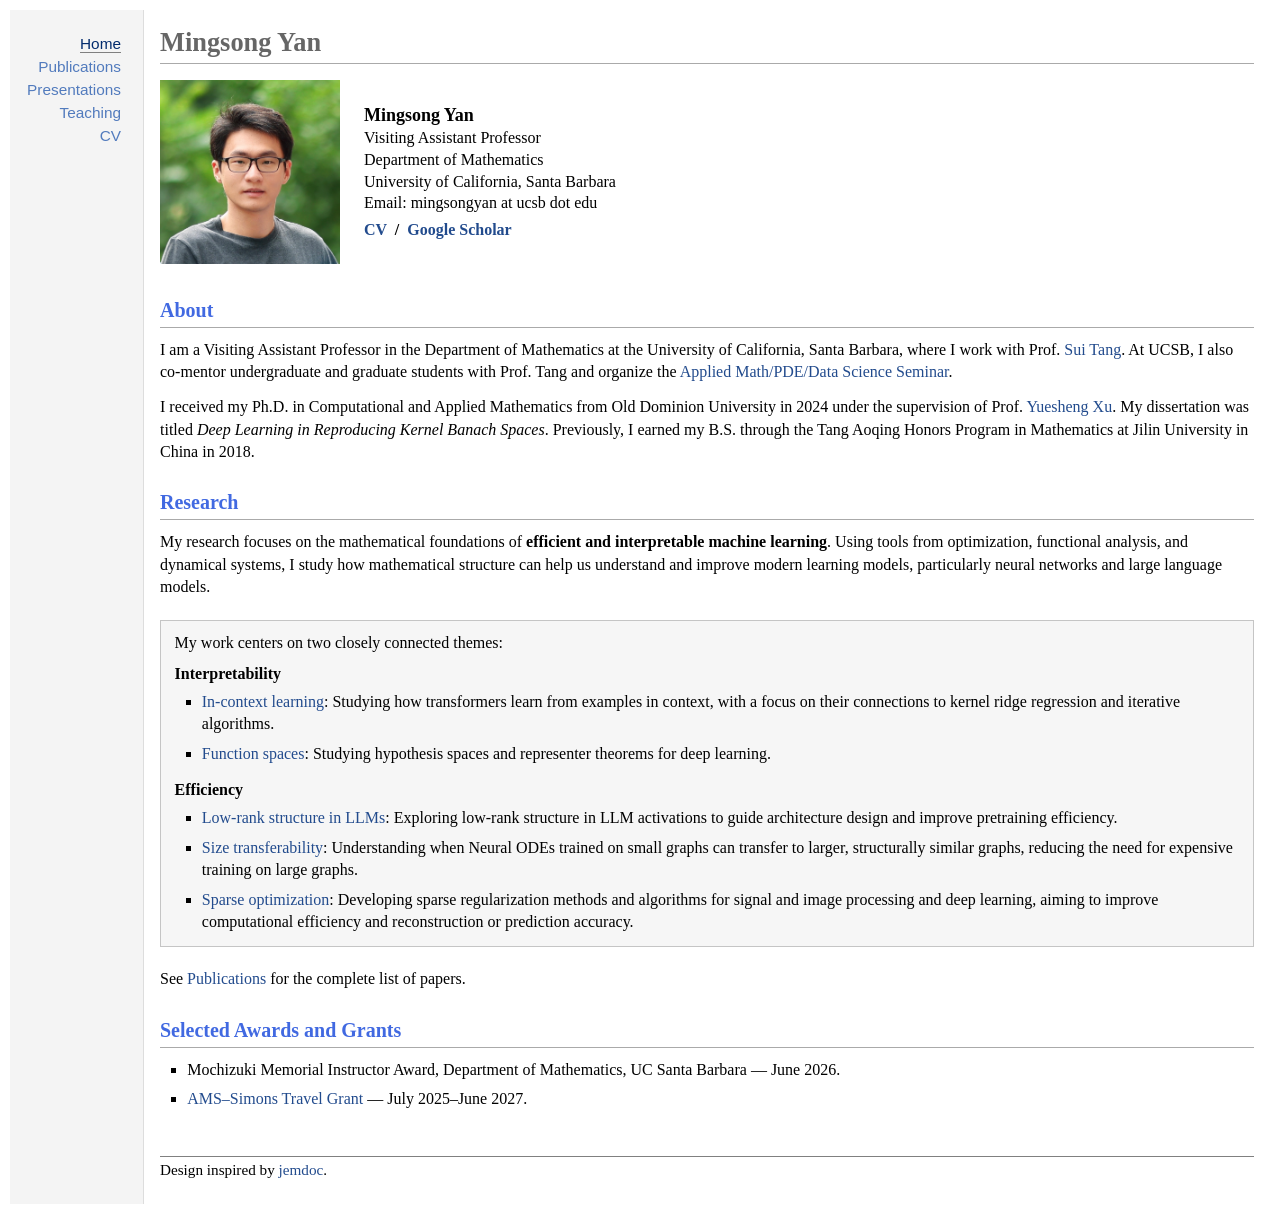
==== docs/index.html @ b35ea909 "Add files via upload" ====
<!DOCTYPE html>

<html lang="en">
<head>
<meta charset="utf-8"/>
<meta content="width=device-width, initial-scale=1" name="viewport"/>
<title>Mingsong Yan</title>
<link href="site.css" rel="stylesheet"/>
<meta content="Mingsong Yan: mathematical foundations of efficient and interpretable machine learning. Research, publications, presentations, and teaching." name="description"/><style>
    /* Homepage additions. Research now lives at index.html#research. */
    #layout-content {
      font-family: Georgia, "Times New Roman", serif;
      font-size: 16px;
      line-height: 1.4;
    }
    #toptitle {
      padding: 0 0 0.2em;
      margin: 0 0 1em;
      border-bottom: 1px solid #aaaaaa;
    }
    #toptitle h1 {
      margin: 0.3em 0 0;
      padding: 0 0 0.1em;
      font-size: 1.65em;
      font-weight: 700;
      line-height: 1.1;
      color: #666666;
    }
    #layout-content h2 {
      margin: 0.7em 0 0.55em;
      padding: 0.65em 0 0.25em;
      border-bottom: 1px solid #aaaaaa;
      color: #4169e1;
      font-size: 1.25em;
      line-height: 1.2;
    }
    .profile { font-size: 16px; line-height: 1.35; }
    .profile-name { font-size: 18px; font-weight: 700; }
    .profile-links { margin-top: 5px; font-weight: 700; }
    .biography p { margin: 0 0 0.8em; line-height: 1.4; }
    #research { scroll-margin-top: 16px; }
    .research-overview { margin: 0 0 1.35em; line-height: 1.4; }
    .research-themes {
      margin: 0 0 1.35em;
      padding: 0.65em 0.85em 0.75em;
      border: 1px solid #c5c5c5;
      background-color: #f6f6f6;
      color: #000000;
    }
    .research-themes > p { margin: 0 0 0.55em; line-height: 1.4; }
    .theme-group + .theme-group { margin-top: 0.9em; }
    .theme-heading {
      margin: 0 0 0.35em;
      padding: 0;
      border: 0;
      font-size: 1em;
      font-weight: 700;
      line-height: 1.4;
      color: #000000;
    }
    .research-topic-list {
      margin: 0;
      padding-left: 1.7em;
      list-style: square outside;
    }
    .research-topic-list > li { margin: 0 0 0.45em; line-height: 1.4; }
    .research-topic-list > li:last-child { margin-bottom: 0; }
    .research-topic-list a { color: #224b8d; font-weight: 400; }
    .publications-link { margin: 0; line-height: 1.4; }
    #footer { margin-top: 3em; }
    @media (max-width: 640px) {
      .research-themes { padding: 0.75em; }
      .research-topic-list { padding-left: 1.25em; }
      .research-topic-list > li { margin-bottom: 0.7em; }
    }
    @media print { .research-themes { break-inside: avoid; } }

    /* Homepage awards: regular-weight entries and a plain blue grant link. */
    .awards-list { margin: 0.2em 0 0.8em; padding-left: 1.7em; list-style: square outside; }
    .awards-list li { margin: 0 0 0.45em; line-height: 1.4; font-weight: 400; }
    .awards-list li:last-child { margin-bottom: 0; }
    .awards-list a { font-weight: 400; }
</style></head>
<body>
<a class="skip-link" href="#layout-content">Skip to content</a>
<div class="site-layout">
<nav aria-label="Main navigation" id="layout-menu">
<div class="menu-list"><div class="menu-item"><a aria-current="page" class="current" href="index.html">Home</a></div>
<div class="menu-item"><a href="papers.html">Publications</a></div>
<div class="menu-item"><a href="talks.html">Presentations</a></div>
<div class="menu-item"><a href="teaching.html">Teaching</a></div>
<div class="menu-item"><a href="cv.html">CV</a></div>
</div>
</nav>
<main id="layout-content" tabindex="-1">
<div id="toptitle"><h1>Mingsong Yan</h1></div>
<div class="profile-row">
<img class="portrait" src="images/mingsongyan.jpg"
     alt="Portrait of Mingsong Yan" width="799" height="817" decoding="async">
<div class="profile">
<strong class="profile-name">Mingsong Yan</strong><br/>
    Visiting Assistant Professor<br/>
    Department of Mathematics<br/>
    University of California, Santa Barbara<br/>
    Email: mingsongyan at ucsb dot edu
    <div class="profile-links">
<a href="cv.html">CV</a><span aria-hidden="true">  /  </span><a href="https://scholar.google.com/citations?user=5XZGt0gAAAAJ&amp;hl=en">Google Scholar</a>
</div>
</div>
</div>
<section aria-labelledby="about-heading" class="biography">
<h2 id="about-heading">About</h2>
<p>I am a Visiting Assistant Professor in the Department of Mathematics at the University of California, Santa Barbara, where I work with Prof. <a href="https://web.math.ucsb.edu/~suitang/">Sui Tang</a>. At UCSB, I also co-mentor undergraduate and graduate students with Prof. Tang and organize the <a href="https://sites.google.com/site/ucsbpdeappliedmathseminar/">Applied Math/PDE/Data Science Seminar</a>.</p>
<p>I received my Ph.D. in Computational and Applied Mathematics from Old Dominion University in 2024 under the supervision of Prof. <a href="https://www.odu.edu/directory/yuesheng-xu">Yuesheng Xu</a>. My dissertation was titled <em>Deep Learning in Reproducing Kernel Banach Spaces</em>. Previously, I earned my B.S. through the Tang Aoqing Honors Program in Mathematics at Jilin University in China in 2018.</p>
</section>
<section aria-labelledby="research-heading" id="research"><h2 id="research-heading">Research</h2><p class="research-overview">My research focuses on the mathematical foundations of <strong>efficient and interpretable machine learning</strong>. Using tools from optimization, functional analysis, and dynamical systems, I study how mathematical structure can help us understand and improve modern learning models, particularly neural networks and large language models.</p>
<section aria-labelledby="themes-intro" class="research-themes">
<p id="themes-intro">My work centers on two closely connected themes:</p>
<div class="theme-group">
<h3 class="theme-heading">Interpretability</h3>
<ul class="research-topic-list">
<li><a href="papers.html?topic=transformers" title="Browse publications: In-context learning">In-context learning</a>: Studying how transformers learn from examples in context, with a focus on their connections to kernel ridge regression and iterative algorithms.</li>
<li><a href="papers.html?topic=function-spaces" title="Browse publications: Function spaces">Function spaces</a>: Studying hypothesis spaces and representer theorems for deep learning.</li>
</ul>
</div>
<div class="theme-group">
<h3 class="theme-heading">Efficiency</h3>
<ul class="research-topic-list">
<li><a href="papers.html?topic=low-rank" title="Browse publications: Low-rank structure in LLMs">Low-rank structure in LLMs</a>: Exploring low-rank structure in LLM activations to guide architecture design and improve pretraining efficiency.</li>
<li><a href="papers.html?topic=graph-transfer" title="Browse publications: Size transferability">Size transferability</a>: Understanding when Neural ODEs trained on small graphs can transfer to larger, structurally similar graphs, reducing the need for expensive training on large graphs.</li>
<li><a href="papers.html?topic=sparsity" title="Browse publications: Sparse optimization">Sparse optimization</a>: Developing sparse regularization methods and algorithms for signal and image processing and deep learning, aiming to improve computational efficiency and reconstruction or prediction accuracy.</li>
</ul>
</div>
</section>
<p class="publications-link">See <a href="papers.html">Publications</a> for the complete list of papers.</p></section><section aria-labelledby="awards-heading" class="research-support" id="awards">
  <h2 id="awards-heading">Selected Awards and Grants</h2>
  <ul class="awards-list">
    <li>Mochizuki Memorial Instructor Award, Department of Mathematics, UC Santa Barbara &mdash; June 2026.</li>
    <li><a href="https://www.ams.org/grants-awards/travel-grants/AMS-SimonsTG">AMS&ndash;Simons Travel Grant</a> &mdash; July 2025&ndash;June 2027.</li>
  </ul>
</section><footer id="footer">Design inspired by <a href="https://github.com/jem/jemdoc">jemdoc</a>.</footer></main>
</div>
</body>
</html>
---- docs/site.css ----
/* Classic academic layout, revised October 2026.
   This is a replacement for the earlier starter's entire site.css.
   The proportions and font choices follow the two reference sites;
   no portrait, logo, biography, or research content was taken from them.
   Fonts are requested from the reader's device, not bundled or downloaded.
*/
:root {
  color-scheme: light;
  --text-font: Optima, Georgia, sans-serif;
  --text-size: 96%;
  --title-size: 25px;
  --title-color: #666666;
  --section-color: #bb0000;
  --link-color: #224b8d;
  --menu-link-color: #527bbd;
  --current-color: #022b6d;
  --menu-width: 134px;
  --page-width: none;
}
* { box-sizing: border-box; }
html { background-color: #ffffff; }
body {
  margin: 0;
  padding: 10px;
  background-color: #ffffff;
  color: #000000;
  font-family: var(--text-font);
  font-size: var(--text-size);
  font-weight: 400;
  line-height: 1.3;
}
a {
  color: var(--link-color);
  text-decoration: none;
}
a:hover {
  text-decoration-line: underline;
  text-decoration-style: dotted;
  text-decoration-color: #808080;
  text-decoration-thickness: 1px;
  text-underline-offset: 3px;
}
a:focus-visible { outline: 2px solid var(--link-color); outline-offset: 3px; }
.site-layout {
  display: grid;
  grid-template-columns: var(--menu-width) minmax(0, 1fr);
  align-items: stretch;
  min-height: calc(100vh - 20px);
  max-width: var(--page-width);
}
#layout-menu {
  padding: 22px 22px 30px 12px;
  border-right: 1px solid #dddddd;
  background-color: #f4f4f4;
  text-align: right;
  font-family: inherit;
  font-size: 1em;
}
.menu-list { display: block; }
.menu-item { margin: 0; padding: 0; }
.menu-item a {
  display: inline-block;
  color: var(--menu-link-color);
  font-size: 1em;
  line-height: 1.5;
  padding: 0;
  white-space: nowrap;
}
.menu-item a.current {
  color: var(--current-color);
  text-decoration-line: underline;
  text-decoration-style: solid;
  text-decoration-color: #808080;
  text-decoration-thickness: 1px;
  text-underline-offset: 3px;
}
#layout-content {
  min-width: 0;
  padding: 10px 16px 24px;
  overflow-wrap: break-word;
}
#toptitle {
  padding: 0 0 0.5em;
  margin: 0 0 1.3em;
  border-bottom: 1px solid #808080;
}
#toptitle h1 {
  margin: 0.3em 0 0;
  padding: 0 0 0.1em;
  color: var(--title-color);
  font-size: var(--title-size);
  font-weight: 700;
  line-height: 1;
  letter-spacing: normal;
}
h2 {
  margin: 0.7em 0 0.3em;
  padding: 0.8em 0 0.2em;
  border-bottom: 1px solid #aaaaaa;
  color: var(--section-color);
  font-size: 1.25em;
  font-weight: 700;
  line-height: 1;
}
h3 {
  margin: 0.7em 0 0.3em;
  padding: 0.5em 0 0.2em;
  color: var(--section-color);
  font-size: 1.05em;
  font-weight: 700;
  line-height: 1.15;
}
#toptitle + h2, #toptitle + h3 { margin-top: -0.7em; }
p { margin: 0 0 0.8em; padding: 0; line-height: 1.3; }
.profile { margin: 0 0 1.3em; line-height: 1.3; }
ul, ol { margin: 0.2em 0 0.8em; padding-left: 2.2em; }
ul { list-style-type: square; }
li { margin-bottom: 0.3em; }
li p { margin-bottom: 0.3em; }
strong, b { font-weight: 700; }
em, i { font-style: italic; }
.placeholder { color: inherit; }
.starter-note {
  margin: 2em 0 0.8em;
  padding: 0;
  border: 0;
  color: #666666;
  font-size: 0.82em;
  line-height: 1.3;
}
#footer {
  border-top: 1px solid #808080;
  padding: 0.2em 0 0;
  margin-top: 4em;
  font-family: inherit;
  font-size: 0.95em;
  line-height: 1.3;
  color: #000000;
}
img { max-width: 100%; height: auto; border: 0; }
/* Rectangular portrait and affiliation, above the biography. */
.profile-row { display: flex; align-items: center; gap: 24px; margin-bottom: 1.3em; }
.profile-row .profile { margin: 0; }
.portrait {
  display: block;
  width: 180px;
  max-width: 100%;
  height: auto;
  flex: 0 0 auto;
  border: 0;
  border-radius: 0;
}
.portrait-placeholder {
  display: flex;
  align-items: center;
  justify-content: center;
  width: 180px;
  height: 220px;
  max-width: 100%;
  flex: 0 0 auto;
  border: 1px solid #dddddd;
  background: #f7f7f7;
  color: #777777;
  font-size: 0.9em;
}
code, pre { font-family: Monaco, Consolas, monospace; font-size: 0.9em; }
pre { overflow-x: auto; }
.skip-link {
  position: absolute; left: 10px; top: -100px; z-index: 10;
  padding: 6px 10px; background: #ffffff;
}
.skip-link:focus { top: 10px; }
/* Keep the desktop appearance traditional, but avoid horizontal overflow on phones. */
@media (max-width: 640px) {
  body { padding: 0; font-size: 100%; }
  .site-layout { display: block; min-height: 100vh; }
  #layout-menu {
    padding: 12px 16px;
    border-right: 0;
    border-bottom: 1px solid #dddddd;
    text-align: left;
  }
  .menu-list { display: flex; flex-wrap: wrap; gap: 5px 18px; }
  #layout-content { padding: 16px 18px 24px; }
  .profile-row { flex-wrap: wrap; gap: 14px; }
  #toptitle h1 { line-height: 1.15; }
}
@media print {
  #layout-menu, .skip-link { display: none; }
  body { padding: 0; }
  .site-layout { display: block; min-height: 0; max-width: none; }
  #layout-content { padding: 0; }
}
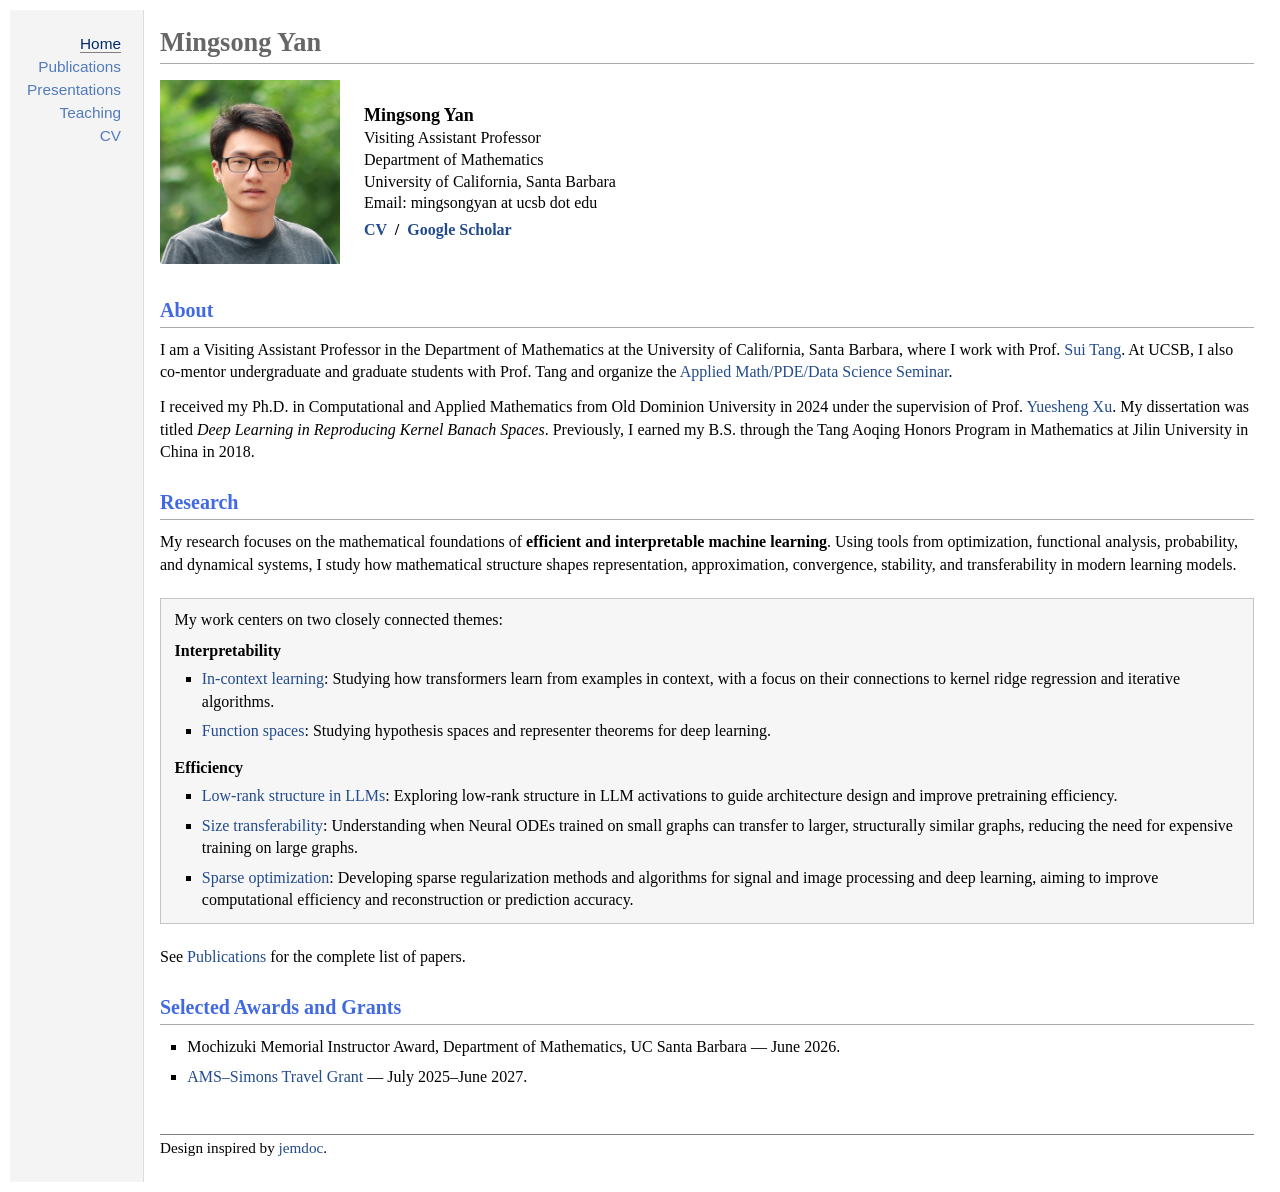
==== commit 7969eadb: "Add files via upload" ====
--- a/docs/index.html
+++ b/docs/index.html
@@ -113,7 +113,7 @@
 <p>I am a Visiting Assistant Professor in the Department of Mathematics at the University of California, Santa Barbara, where I work with Prof. <a href="https://web.math.ucsb.edu/~suitang/">Sui Tang</a>. At UCSB, I also co-mentor undergraduate and graduate students with Prof. Tang and organize the <a href="https://sites.google.com/site/ucsbpdeappliedmathseminar/">Applied Math/PDE/Data Science Seminar</a>.</p>
 <p>I received my Ph.D. in Computational and Applied Mathematics from Old Dominion University in 2024 under the supervision of Prof. <a href="https://www.odu.edu/directory/yuesheng-xu">Yuesheng Xu</a>. My dissertation was titled <em>Deep Learning in Reproducing Kernel Banach Spaces</em>. Previously, I earned my B.S. through the Tang Aoqing Honors Program in Mathematics at Jilin University in China in 2018.</p>
 </section>
-<section aria-labelledby="research-heading" id="research"><h2 id="research-heading">Research</h2><p class="research-overview">My research focuses on the mathematical foundations of <strong>efficient and interpretable machine learning</strong>. Using tools from optimization, functional analysis, and dynamical systems, I study how mathematical structure can help us understand and improve modern learning models, particularly neural networks and large language models.</p>
+<section aria-labelledby="research-heading" id="research"><h2 id="research-heading">Research</h2><p class="research-overview">My research focuses on the mathematical foundations of <strong>efficient and interpretable machine learning</strong>. Using tools from optimization, functional analysis, probability, and dynamical systems, I study how mathematical structure shapes representation, approximation, convergence, stability, and transferability in modern learning models.</p>
 <section aria-labelledby="themes-intro" class="research-themes">
 <p id="themes-intro">My work centers on two closely connected themes:</p>
 <div class="theme-group">
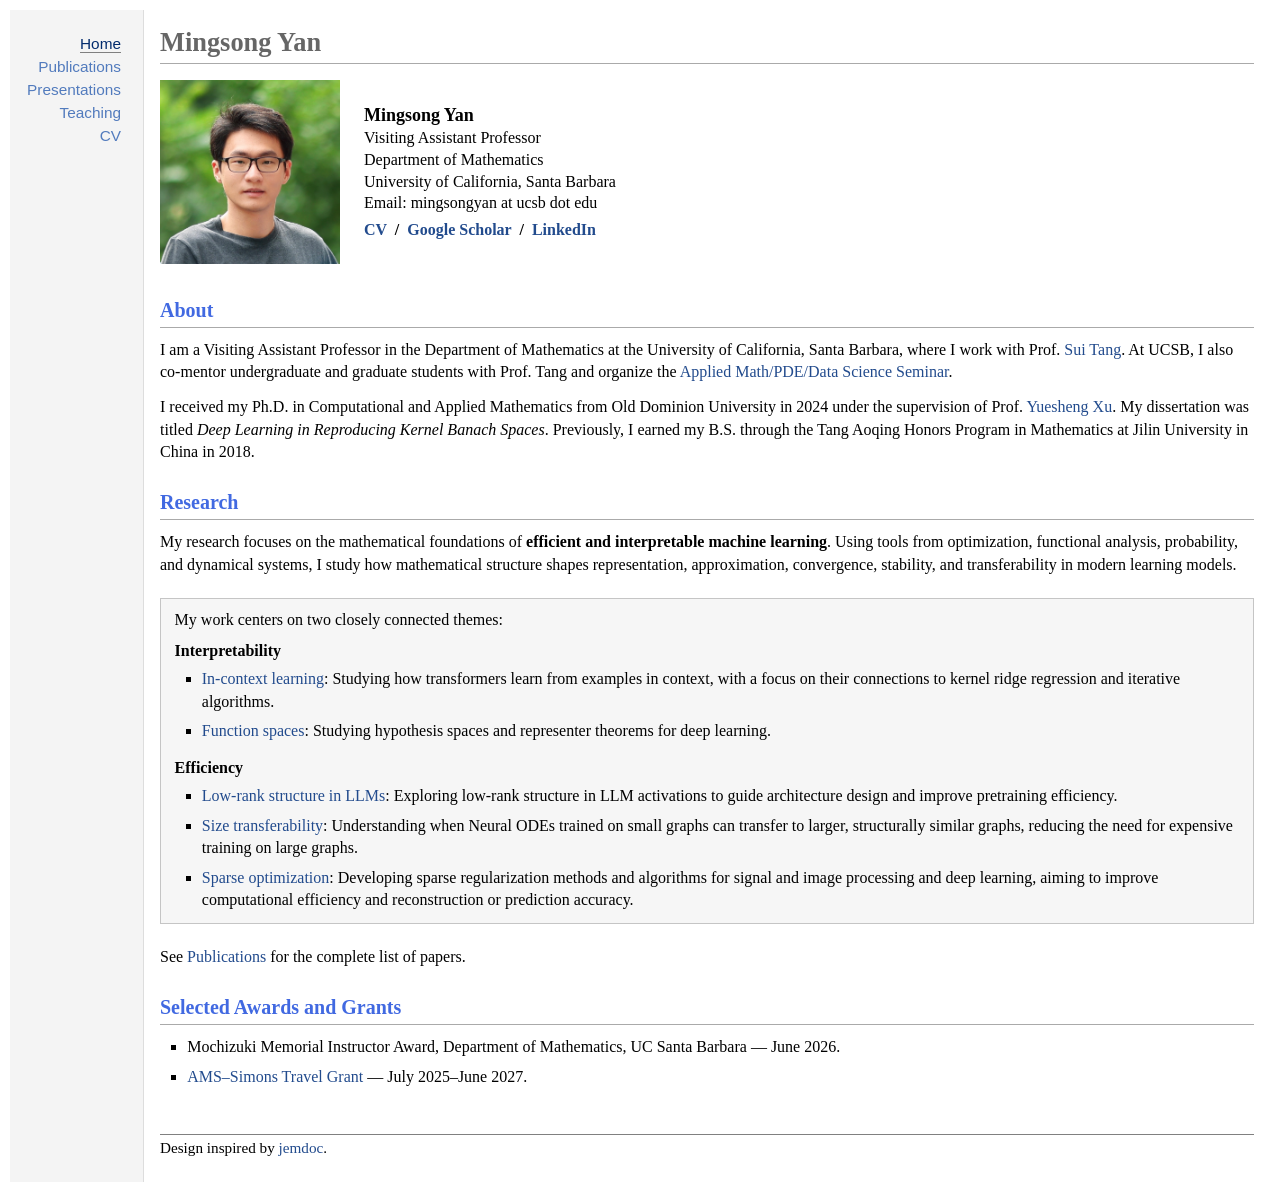
==== commit 9a0014f9: "Add files via upload" ====
--- a/docs/index.html
+++ b/docs/index.html
@@ -104,7 +104,7 @@
     University of California, Santa Barbara<br/>
     Email: mingsongyan at ucsb dot edu
     <div class="profile-links">
-<a href="cv.html">CV</a><span aria-hidden="true">  /  </span><a href="https://scholar.google.com/citations?user=5XZGt0gAAAAJ&amp;hl=en">Google Scholar</a>
+<a href="cv.html">CV</a><span aria-hidden="true">&nbsp; / &nbsp;</span><a href="https://scholar.google.com/citations?user=5XZGt0gAAAAJ&amp;hl=en">Google Scholar</a><span aria-hidden="true">&nbsp; / &nbsp;</span><a href="https://www.linkedin.com/in/mingsong-yan/">LinkedIn</a>
 </div>
 </div>
 </div>
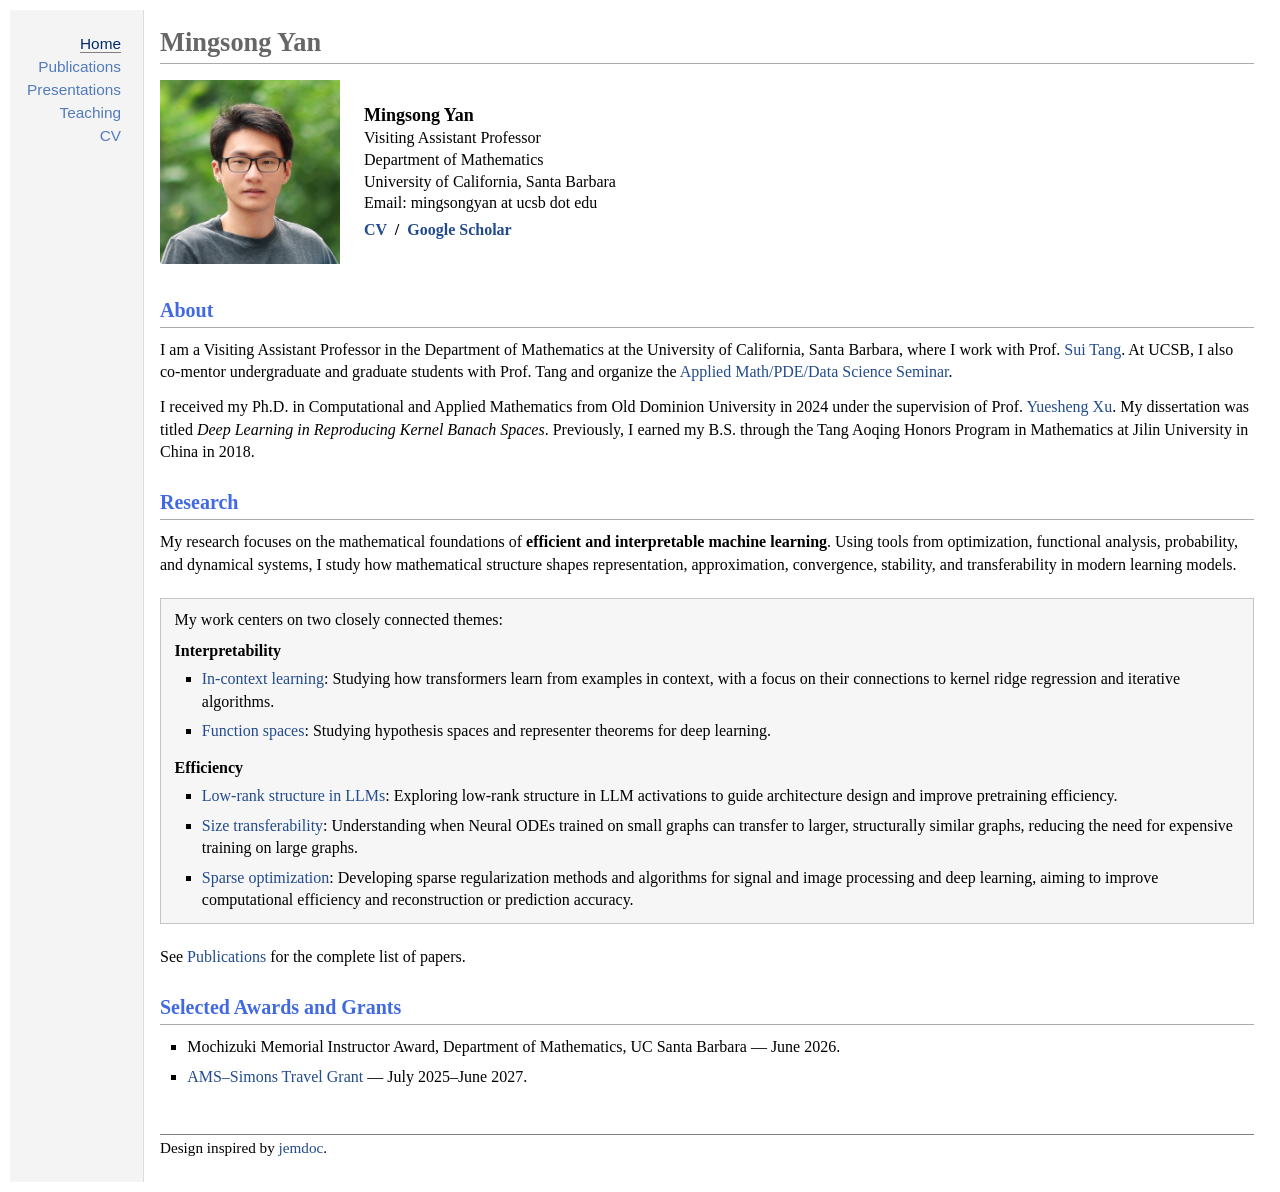
==== commit 7f73430d: "Add files via upload" ====
--- a/docs/index.html
+++ b/docs/index.html
@@ -1,5 +1,4 @@
 <!DOCTYPE html>
-
 <html lang="en">
 <head>
 <meta charset="utf-8"/>
@@ -74,7 +73,6 @@
       .research-topic-list > li { margin-bottom: 0.7em; }
     }
     @media print { .research-themes { break-inside: avoid; } }
-
     /* Homepage awards: regular-weight entries and a plain blue grant link. */
     .awards-list { margin: 0.2em 0 0.8em; padding-left: 1.7em; list-style: square outside; }
     .awards-list li { margin: 0 0 0.45em; line-height: 1.4; font-weight: 400; }
@@ -104,7 +102,7 @@
     University of California, Santa Barbara<br/>
     Email: mingsongyan at ucsb dot edu
     <div class="profile-links">
-<a href="cv.html">CV</a><span aria-hidden="true">&nbsp; / &nbsp;</span><a href="https://scholar.google.com/citations?user=5XZGt0gAAAAJ&amp;hl=en">Google Scholar</a><span aria-hidden="true">&nbsp; / &nbsp;</span><a href="https://www.linkedin.com/in/mingsong-yan/">LinkedIn</a>
+<a href="cv.html">CV</a><span aria-hidden="true">  /  </span><a href="https://scholar.google.com/citations?user=5XZGt0gAAAAJ&amp;hl=en">Google Scholar</a>
 </div>
 </div>
 </div>
@@ -140,5 +138,19 @@
   </ul>
 </section><footer id="footer">Design inspired by <a href="https://github.com/jem/jemdoc">jemdoc</a>.</footer></main>
 </div>
+<!-- Default Statcounter code for mingsongyan.github.io
+http://mingsongyan.github.io -->
+<script type="text/javascript">
+var sc_project=13358700;
+var sc_invisible=1;
+var sc_security="35d9c017";
+</script>
+<script type="text/javascript"
+src="https://www.statcounter.com/counter/counter.js" async></script>
+<noscript><div class="statcounter"><a title="Web Analytics"
+href="https://statcounter.com/" target="_blank"><img class="statcounter"
+src="https://c.statcounter.com/13358700/0/35d9c017/1/" alt="Web Analytics"
+referrerPolicy="no-referrer-when-downgrade"></a></div></noscript>
+<!-- End of Statcounter Code -->
 </body>
 </html>
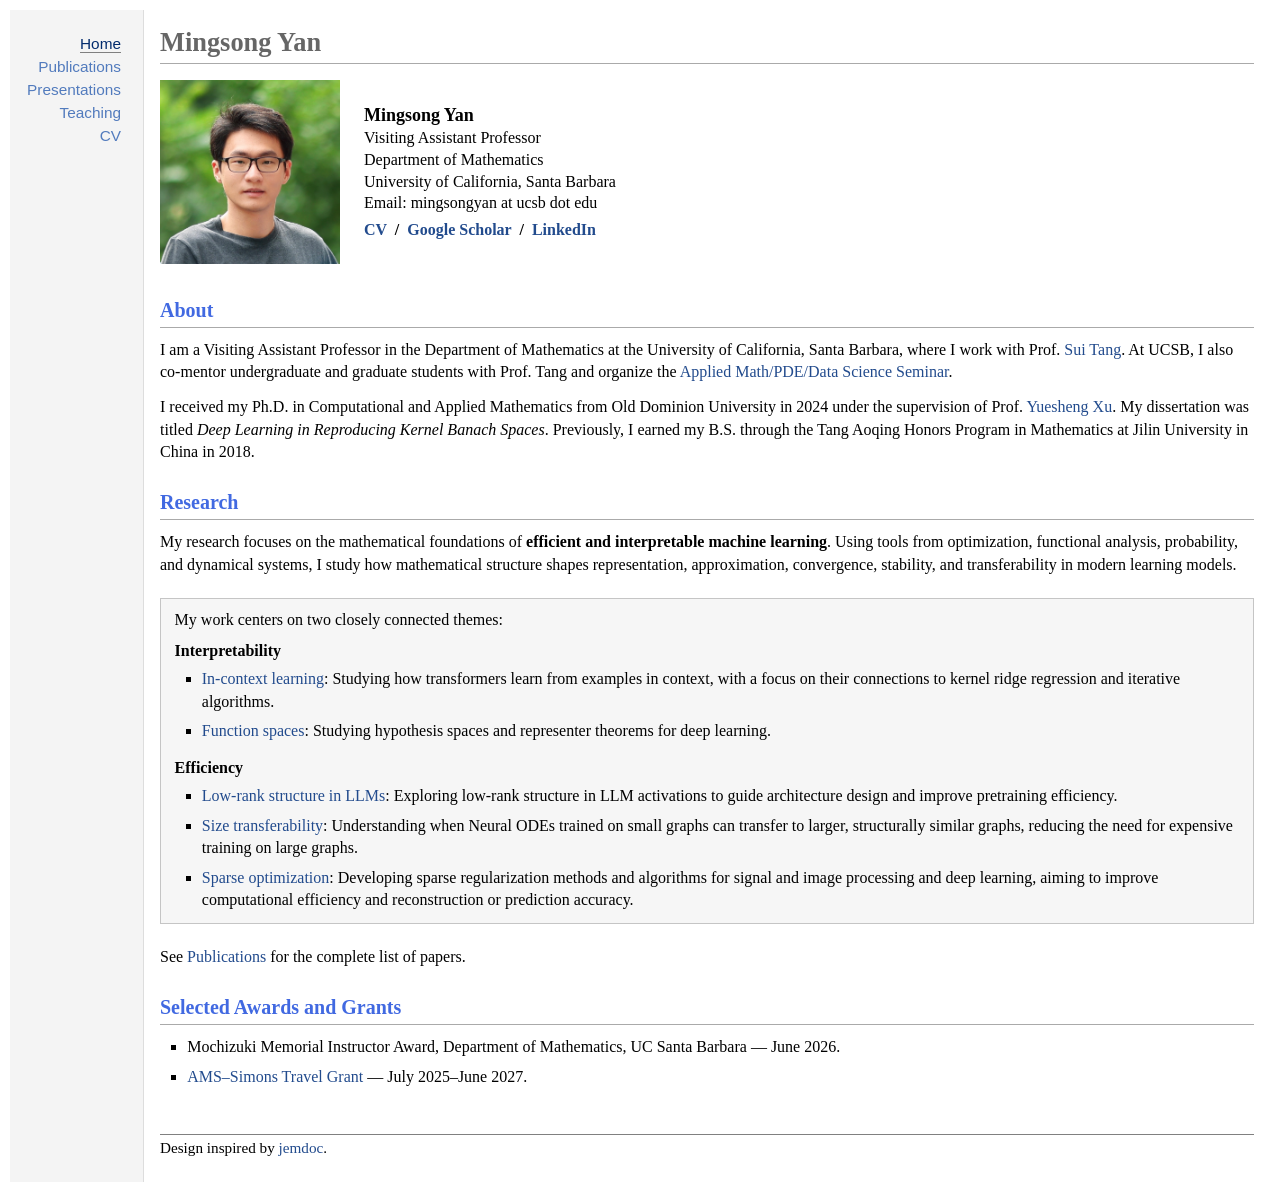
==== commit b19165e1: "Add files via upload" ====
--- a/docs/index.html
+++ b/docs/index.html
@@ -1,4 +1,5 @@
 <!DOCTYPE html>
+
 <html lang="en">
 <head>
 <meta charset="utf-8"/>
@@ -73,6 +74,7 @@
       .research-topic-list > li { margin-bottom: 0.7em; }
     }
     @media print { .research-themes { break-inside: avoid; } }
+
     /* Homepage awards: regular-weight entries and a plain blue grant link. */
     .awards-list { margin: 0.2em 0 0.8em; padding-left: 1.7em; list-style: square outside; }
     .awards-list li { margin: 0 0 0.45em; line-height: 1.4; font-weight: 400; }
@@ -102,7 +104,7 @@
     University of California, Santa Barbara<br/>
     Email: mingsongyan at ucsb dot edu
     <div class="profile-links">
-<a href="cv.html">CV</a><span aria-hidden="true">  /  </span><a href="https://scholar.google.com/citations?user=5XZGt0gAAAAJ&amp;hl=en">Google Scholar</a>
+<a href="cv.html">CV</a><span aria-hidden="true">&nbsp; / &nbsp;</span><a href="https://scholar.google.com/citations?user=5XZGt0gAAAAJ&amp;hl=en">Google Scholar</a><span aria-hidden="true">&nbsp; / &nbsp;</span><a href="https://www.linkedin.com/in/mingsong-yan/">LinkedIn</a>
 </div>
 </div>
 </div>
@@ -138,12 +140,13 @@
   </ul>
 </section><footer id="footer">Design inspired by <a href="https://github.com/jem/jemdoc">jemdoc</a>.</footer></main>
 </div>
+
 <!-- Default Statcounter code for mingsongyan.github.io
 http://mingsongyan.github.io -->
 <script type="text/javascript">
-var sc_project=13358700;
-var sc_invisible=1;
-var sc_security="35d9c017";
+var sc_project=13358700; 
+var sc_invisible=1; 
+var sc_security="35d9c017"; 
 </script>
 <script type="text/javascript"
 src="https://www.statcounter.com/counter/counter.js" async></script>
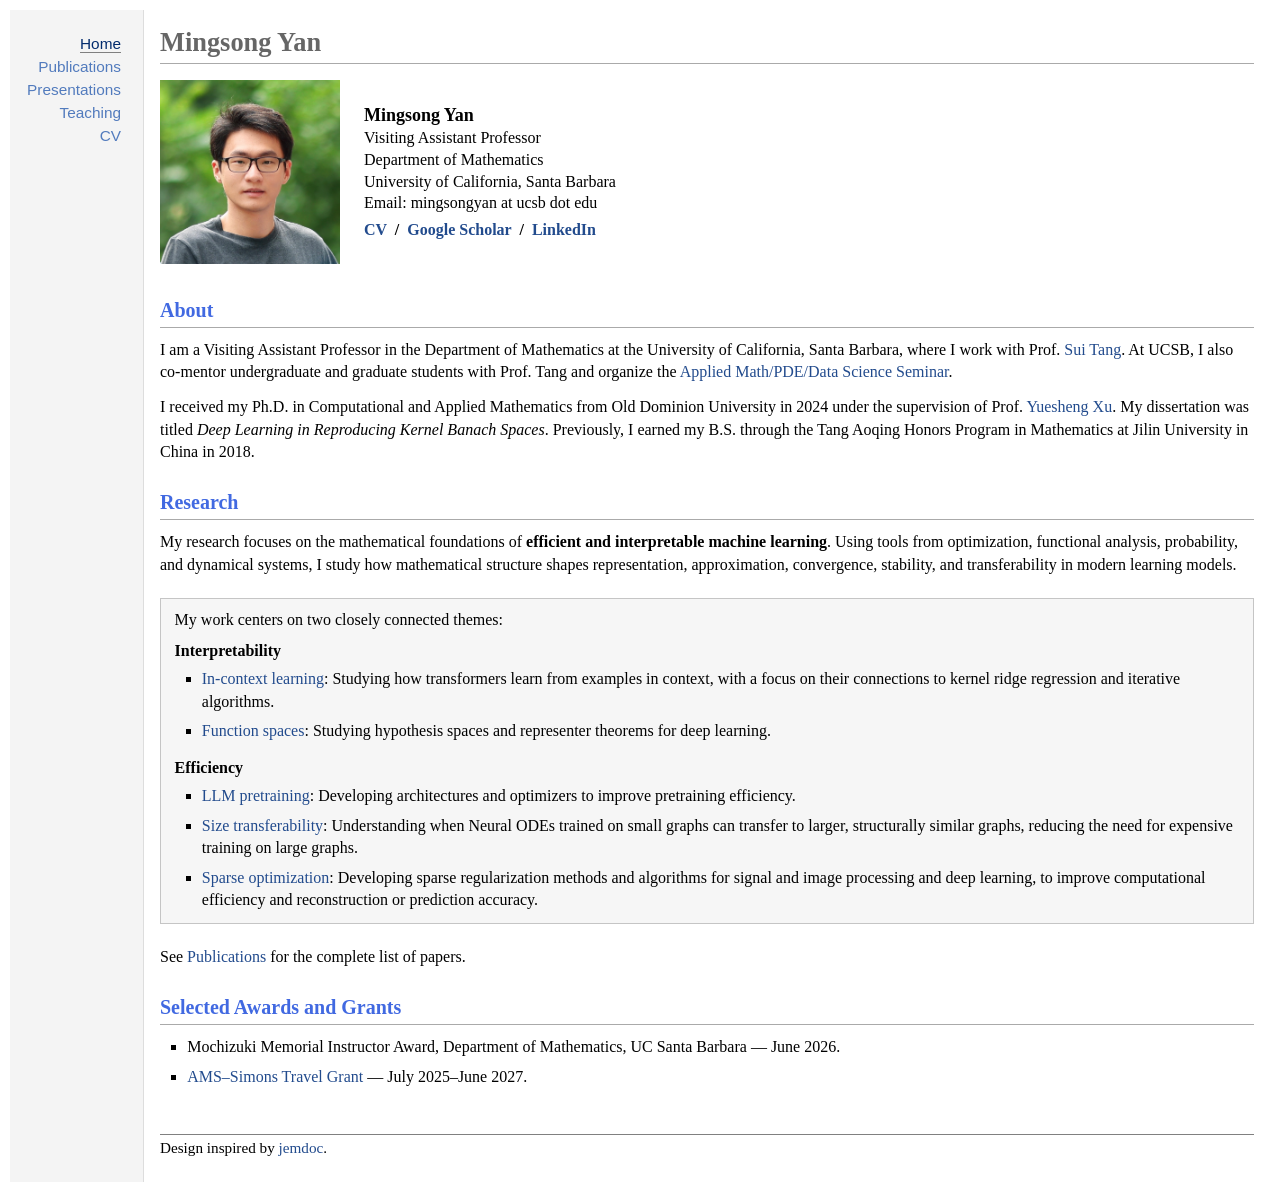
==== commit ed52c5aa: "Add files via upload" ====
--- a/docs/index.html
+++ b/docs/index.html
@@ -126,9 +126,9 @@
 <div class="theme-group">
 <h3 class="theme-heading">Efficiency</h3>
 <ul class="research-topic-list">
-<li><a href="papers.html?topic=low-rank" title="Browse publications: Low-rank structure in LLMs">Low-rank structure in LLMs</a>: Exploring low-rank structure in LLM activations to guide architecture design and improve pretraining efficiency.</li>
+<li><a href="papers.html?topic=llm-pretraining" title="Browse publications: LLM pretraining">LLM pretraining</a>: Developing architectures and optimizers to improve pretraining efficiency.</li>
 <li><a href="papers.html?topic=graph-transfer" title="Browse publications: Size transferability">Size transferability</a>: Understanding when Neural ODEs trained on small graphs can transfer to larger, structurally similar graphs, reducing the need for expensive training on large graphs.</li>
-<li><a href="papers.html?topic=sparsity" title="Browse publications: Sparse optimization">Sparse optimization</a>: Developing sparse regularization methods and algorithms for signal and image processing and deep learning, aiming to improve computational efficiency and reconstruction or prediction accuracy.</li>
+<li><a href="papers.html?topic=sparsity" title="Browse publications: Sparse optimization">Sparse optimization</a>: Developing sparse regularization methods and algorithms for signal and image processing and deep learning, to improve computational efficiency and reconstruction or prediction accuracy.</li>
 </ul>
 </div>
 </section>
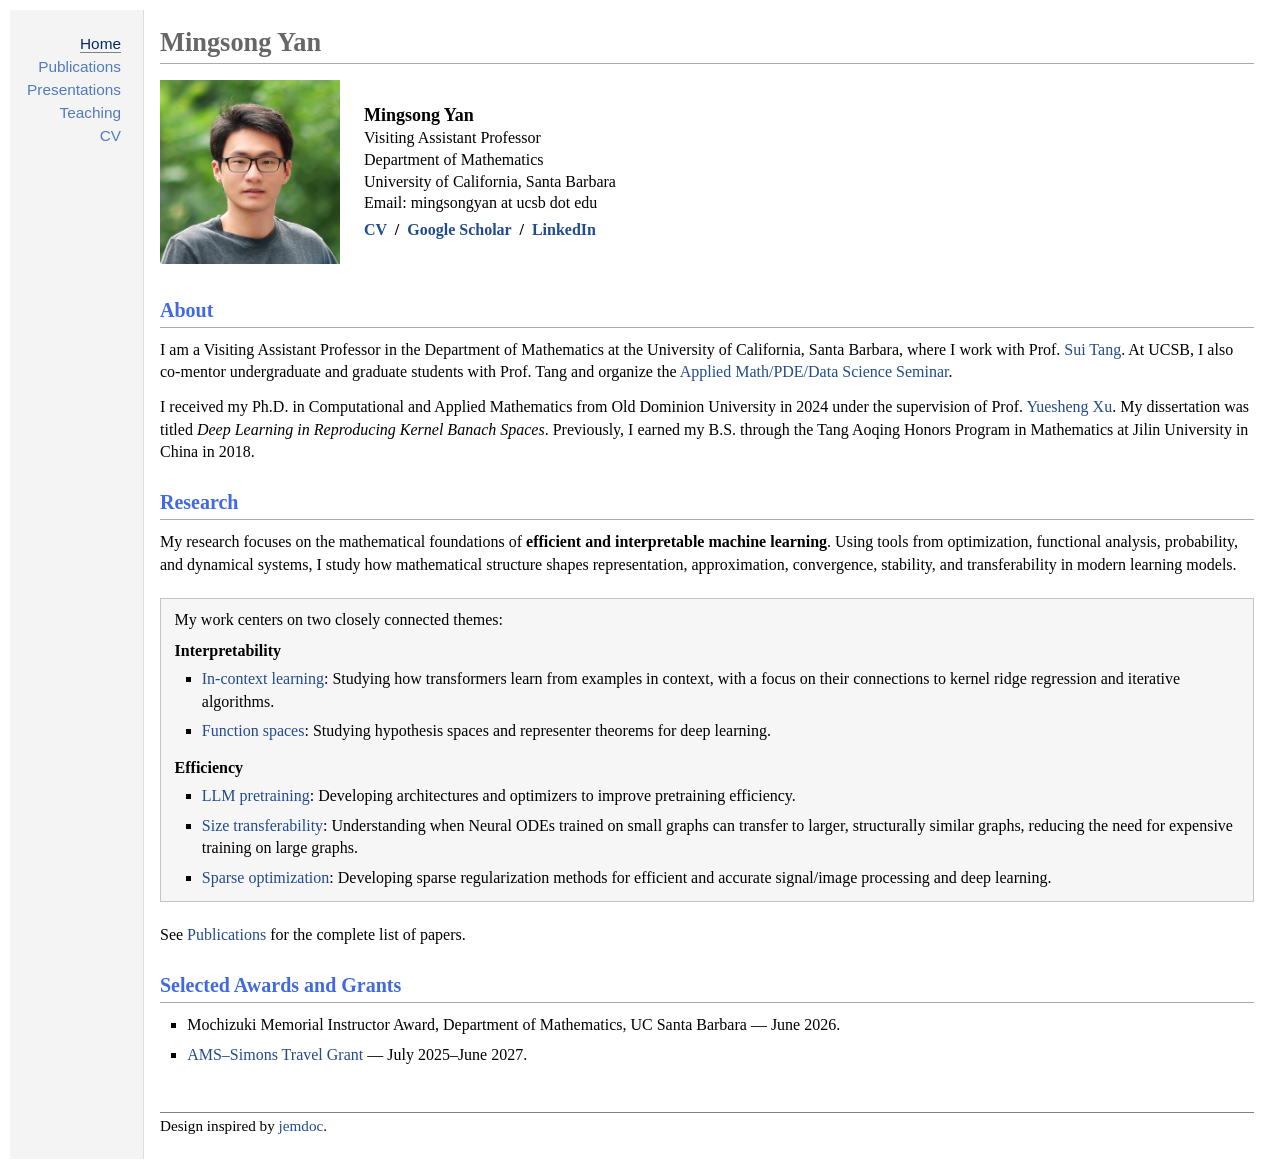
==== commit 419ad6f9: "Add files via upload" ====
--- a/docs/index.html
+++ b/docs/index.html
@@ -128,7 +128,7 @@
 <ul class="research-topic-list">
 <li><a href="papers.html?topic=llm-pretraining" title="Browse publications: LLM pretraining">LLM pretraining</a>: Developing architectures and optimizers to improve pretraining efficiency.</li>
 <li><a href="papers.html?topic=graph-transfer" title="Browse publications: Size transferability">Size transferability</a>: Understanding when Neural ODEs trained on small graphs can transfer to larger, structurally similar graphs, reducing the need for expensive training on large graphs.</li>
-<li><a href="papers.html?topic=sparsity" title="Browse publications: Sparse optimization">Sparse optimization</a>: Developing sparse regularization methods and algorithms for signal and image processing and deep learning, to improve computational efficiency and reconstruction or prediction accuracy.</li>
+<li><a href="papers.html?topic=sparsity" title="Browse publications: Sparse optimization">Sparse optimization</a>: Developing sparse regularization methods for efficient and accurate signal/image processing and deep learning.</li>
 </ul>
 </div>
 </section>
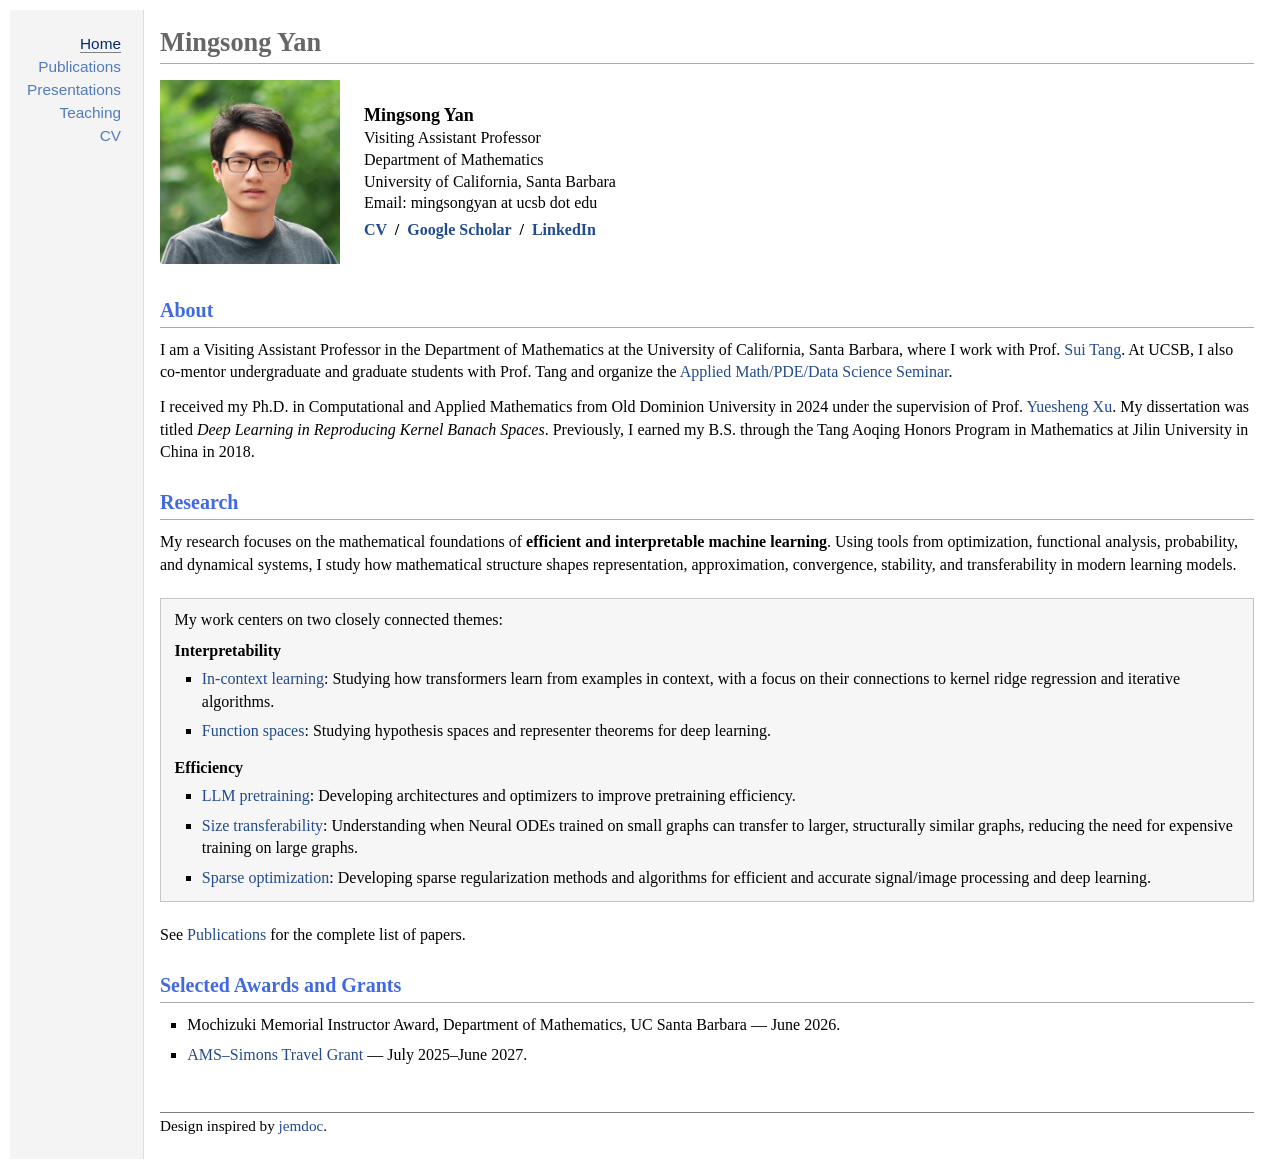
==== commit 58370d10: "Add files via upload" ====
--- a/docs/index.html
+++ b/docs/index.html
@@ -128,7 +128,7 @@
 <ul class="research-topic-list">
 <li><a href="papers.html?topic=llm-pretraining" title="Browse publications: LLM pretraining">LLM pretraining</a>: Developing architectures and optimizers to improve pretraining efficiency.</li>
 <li><a href="papers.html?topic=graph-transfer" title="Browse publications: Size transferability">Size transferability</a>: Understanding when Neural ODEs trained on small graphs can transfer to larger, structurally similar graphs, reducing the need for expensive training on large graphs.</li>
-<li><a href="papers.html?topic=sparsity" title="Browse publications: Sparse optimization">Sparse optimization</a>: Developing sparse regularization methods for efficient and accurate signal/image processing and deep learning.</li>
+<li><a href="papers.html?topic=sparsity" title="Browse publications: Sparse optimization">Sparse optimization</a>: Developing sparse regularization methods and algorithms for efficient and accurate signal/image processing and deep learning.</li>
 </ul>
 </div>
 </section>
